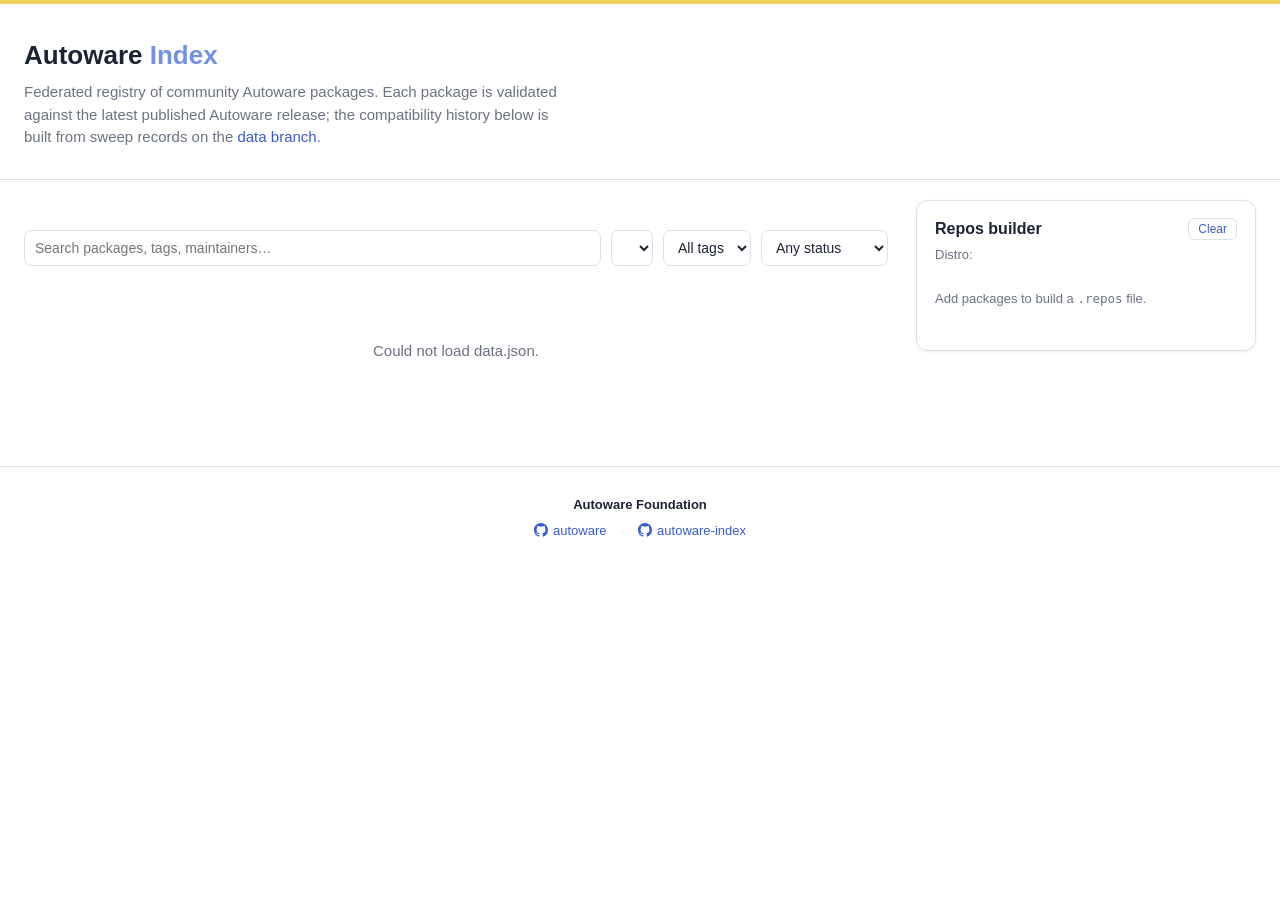
==== site/index.html @ ebabf373 "feat(site): link the "aw-index-cli" heading to the install docs The "Or run aw-index-cli" sidebar he" ====
<!DOCTYPE html>
<html lang="en">
<head>
<meta charset="utf-8">
<meta name="viewport" content="width=device-width, initial-scale=1">
<title>Autoware Index</title>
<link rel="stylesheet" href="styles.css">
</head>
<body>
<header class="site">
  <div class="container">
    <h1>Autoware <span>Index</span></h1>
    <p>Federated registry of community Autoware packages. Each package is validated against the
       latest published Autoware release; the compatibility history below is built from sweep records
       on the <a href="https://github.com/autowarefoundation/autoware-index/tree/data">data branch</a>.</p>
    <div class="stats" id="stats"></div>
  </div>
</header>
<div class="wrap">
  <main class="browse">
    <div class="controls">
      <input type="search" id="q" placeholder="Search packages, tags, maintainers…" autocomplete="off">
      <select id="distro" aria-label="ROS distro" title="ROS distro"></select>
      <select id="tag"><option value="">All tags</option></select>
      <select id="status">
        <option value="">Any status</option>
        <option value="pass">Passing</option>
        <option value="fail">Failing</option>
        <option value="unknown">Not yet swept</option>
      </select>
    </div>
    <div id="cards"></div>
    <div id="empty" class="empty" hidden>No packages match your filters.</div>
  </main>
  <aside id="cart" aria-label="Repos builder">
    <div class="cart-head">
      <h2>Repos builder</h2>
      <button id="cart-clear" type="button">Clear</button>
    </div>
    <p class="cart-scope">Distro: <span id="cart-distro"></span></p>
    <p id="cart-empty" class="cart-empty">Add packages to build a <code>.repos</code> file.</p>
    <div id="cart-items"></div>
    <div id="export" class="export" hidden>
      <div class="export-block">
        <div class="export-head">
          <h3>.repos file</h3>
          <span class="export-actions">
            <button type="button" data-copy="repos">Copy</button>
            <button type="button" id="download-repos">Download</button>
          </span>
        </div>
        <pre class="export-out" id="repos-out"><code></code></pre>
      </div>
      <div class="export-block">
        <div class="export-head">
          <h3>Or run <a href="https://github.com/autowarefoundation/aw-index-cli#install" target="_blank" rel="noopener noreferrer">aw-index-cli</a></h3>
          <span class="export-actions">
            <button type="button" data-copy="cmd">Copy</button>
          </span>
        </div>
        <pre class="export-out" id="cmd-out"><code></code></pre>
      </div>
      <p class="copy-status" id="copy-status" aria-live="polite"></p>
    </div>
  </aside>
</div>
<footer>
  <div class="foundation"><a href="https://autoware.org">Autoware Foundation</a></div>
  <div class="links">
    <a href="https://github.com/autowarefoundation/autoware">
      <svg viewBox="0 0 16 16" width="14" height="14" aria-hidden="true"><path d="M8 0C3.58 0 0 3.58 0 8c0 3.54 2.29 6.53 5.47 7.59.4.07.55-.17.55-.38 0-.19-.01-.82-.01-1.49-2.01.37-2.53-.49-2.69-.94-.09-.23-.48-.94-.82-1.13-.28-.15-.68-.52-.01-.53.63-.01 1.08.58 1.23.82.72 1.21 1.87.87 2.33.66.07-.52.28-.87.51-1.07-1.78-.2-3.64-.89-3.64-3.95 0-.87.31-1.59.82-2.15-.08-.2-.36-1.02.08-2.12 0 0 .67-.21 2.2.82.64-.18 1.32-.27 2-.27.68 0 1.36.09 2 .27 1.53-1.04 2.2-.82 2.2-.82.44 1.1.16 1.92.08 2.12.51.56.82 1.27.82 2.15 0 3.07-1.87 3.75-3.65 3.95.29.25.54.73.54 1.48 0 1.07-.01 1.93-.01 2.2 0 .21.15.46.55.38A8.013 8.013 0 0016 8c0-4.42-3.58-8-8-8z"/></svg>
      autoware</a>
    <span class="sep">·</span>
    <a href="https://github.com/autowarefoundation/autoware-index">
      <svg viewBox="0 0 16 16" width="14" height="14" aria-hidden="true"><path d="M8 0C3.58 0 0 3.58 0 8c0 3.54 2.29 6.53 5.47 7.59.4.07.55-.17.55-.38 0-.19-.01-.82-.01-1.49-2.01.37-2.53-.49-2.69-.94-.09-.23-.48-.94-.82-1.13-.28-.15-.68-.52-.01-.53.63-.01 1.08.58 1.23.82.72 1.21 1.87.87 2.33.66.07-.52.28-.87.51-1.07-1.78-.2-3.64-.89-3.64-3.95 0-.87.31-1.59.82-2.15-.08-.2-.36-1.02.08-2.12 0 0 .67-.21 2.2.82.64-.18 1.32-.27 2-.27.68 0 1.36.09 2 .27 1.53-1.04 2.2-.82 2.2-.82.44 1.1.16 1.92.08 2.12.51.56.82 1.27.82 2.15 0 3.07-1.87 3.75-3.65 3.95.29.25.54.73.54 1.48 0 1.07-.01 1.93-.01 2.2 0 .21.15.46.55.38A8.013 8.013 0 0016 8c0-4.42-3.58-8-8-8z"/></svg>
      autoware-index</a>
  </div>
</footer>
<noscript>
  <div class="wrap"><p class="empty">This browse view renders the registry client-side and needs JavaScript enabled.
  The raw data lives in <code>data.json</code>, the registrations in
  <a href="https://github.com/autowarefoundation/autoware-index/tree/main/distributions">distributions/</a>,
  and the validation history on the <a href="https://github.com/autowarefoundation/autoware-index/tree/data">data branch</a>.</p></div>
</noscript>
<script type="module" src="app.js"></script>
</body>
</html>
---- site/styles.css ----
:root { --bg:#ffffff; --panel:#ffffff; --border:#dbe0ea; --fg:#1c2333; --muted:#6b7280;
        --primary:#7290E5; --link:#3a5bd0; --secondary:#EED45B; --secondary-soft:#fbf4d4; --secondary-ink:#7a6713;
        --pass:#2ea043; --fail:#d1242f; --unknown:#9aa1ab; }
* { box-sizing:border-box; }
body { margin:0; background:var(--bg); color:var(--fg);
       border-top:4px solid var(--secondary);
       font:15px/1.5 -apple-system,BlinkMacSystemFont,"Segoe UI",Roboto,Helvetica,Arial,sans-serif; }
header.site { padding:32px 0 16px; border-bottom:1px solid var(--border); }
header.site h1 { margin:0; font-size:26px; }
header.site h1 span { color:var(--primary); }
header.site p { margin:6px 0 0; color:var(--muted); max-width:64ch; }
header.site a { color:var(--link); text-decoration:none; }
.stats { display:flex; gap:24px; margin-top:14px; color:var(--muted); font-size:13px; }
.stats b { color:var(--fg); border-bottom:2px solid var(--secondary); }
/* Match .wrap's max-width + padding so the header left edge aligns with the
   packages column below it. */
.container { max-width:1320px; margin:0 auto; padding:0 24px; }
.wrap { max-width:1320px; margin:0 auto; padding:20px 24px 64px;
        display:grid; grid-template-columns:minmax(0,1fr) 340px; gap:28px; align-items:start; }
.browse { min-width:0; }
.controls { display:flex; flex-wrap:wrap; gap:10px; margin:18px 0 22px; position:sticky; top:0;
            background:var(--bg); padding:12px 0; z-index:5; }
.controls input, .controls select { background:#fff; color:var(--fg);
            border:1px solid var(--border); border-radius:7px; padding:8px 10px; font-size:14px; }
.controls input:focus, .controls select:focus { outline:2px solid var(--primary); outline-offset:0; border-color:var(--primary); }
.controls input[type=search] { flex:1; min-width:200px; }
.card { background:var(--panel); border:1px solid var(--border); border-radius:12px;
        padding:18px 20px; margin-bottom:14px; box-shadow:0 1px 3px rgba(27,35,51,.08);
        transition:border-color .15s ease, box-shadow .15s ease; }
/* Golden glow on hover, and kept persistently while the package is selected
   (its toggle is pressed) so chosen items stand out. */
.card:hover,
.card:has(.cart-toggle[aria-pressed="true"]) { border-color:var(--secondary); box-shadow:0 2px 10px rgba(238,212,91,.35); }
.card header { display:flex; justify-content:space-between; align-items:flex-start; gap:12px; flex-wrap:wrap; }
.card h2 { margin:0; font-size:18px; font-family:ui-monospace,SFMono-Regular,Menlo,monospace; }
.badges { display:flex; align-items:center; gap:8px; flex-wrap:wrap; }
.badge { font-size:12px; padding:2px 8px; border-radius:20px; border:1px solid var(--border); color:var(--muted); background:#fff; }
.badge-distro { border-color:var(--secondary); background:var(--secondary); color:#3a3208; }
.pill { font-size:12px; font-weight:600; padding:2px 9px; border-radius:20px; color:#fff; }
.pill-pass { background:var(--pass); }
.pill-fail { background:var(--fail); }
.pill-unknown { background:var(--unknown); }
.description { margin:10px 0 0; color:var(--fg); font-size:14px; max-width:78ch; }
.tags { margin:10px 0 6px; display:flex; gap:6px; flex-wrap:wrap; }
.tag { font-size:12px; background:var(--secondary-soft); border:1px solid var(--secondary); border-radius:6px; padding:1px 8px; color:var(--secondary-ink); }
.meta { font-size:13px; }
.repo { color:var(--link); text-decoration:none; word-break:break-all; }
.maintainers { font-size:13px; color:var(--muted); margin-top:6px; }
.maintainers a, .versions a { color:var(--link); text-decoration:none; }
.muted { color:var(--muted); }
code { font-family:ui-monospace,SFMono-Regular,Menlo,monospace; font-size:12.5px; }
details { margin-top:12px; }
summary { cursor:pointer; color:var(--link); font-size:13px; }
table.versions { width:100%; border-collapse:collapse; margin-top:10px; font-size:13px; }
table.versions th, table.versions td { text-align:left; padding:6px 8px; border-bottom:1px solid var(--border); }
table.versions th { color:var(--muted); font-weight:500; }
.empty { color:var(--muted); padding:40px 0; text-align:center; }
footer { color:var(--muted); font-size:13px; text-align:center; padding:28px 24px; border-top:1px solid var(--border); }
footer .foundation { font-weight:600; margin-bottom:6px; }
footer .foundation a { color:var(--fg); }
footer .links { display:flex; flex-wrap:wrap; justify-content:center; align-items:center; gap:6px 14px; }
footer a { color:var(--link); text-decoration:none; display:inline-flex; align-items:center; gap:5px; }
footer a:hover { text-decoration:underline; }
footer svg { fill:currentColor; }
footer .sep { color:var(--border); }

/* Repos builder (cart sidebar) */
.card header { gap:12px; }
.card-head-actions { display:flex; align-items:center; gap:8px; flex-wrap:wrap; justify-content:flex-end; }
/* Fixed-size circular icon button (no size change on hover). Inactive = very
   light gold fill with a normal-gold edge and a blue plus; active (in cart) =
   gold fill with a black check. Words live in the title tooltip + aria-label so
   nothing reflows. margin-left separates it from the static badges. */
.cart-toggle { display:inline-flex; align-items:center; justify-content:center; flex:0 0 auto;
        width:30px; height:30px; padding:0; margin-left:10px; border-radius:50%; cursor:pointer;
        border:1px solid var(--secondary); background:var(--secondary-soft); color:var(--fg);
        box-shadow:0 1px 2px rgba(27,35,51,.15);
        transition:background .15s ease, border-color .15s ease, color .15s ease, box-shadow .15s ease; }
.cart-toggle svg { display:block; }
.cart-toggle:hover { box-shadow:0 2px 9px rgba(238,212,91,.6); }
.cart-toggle:focus-visible { outline:2px solid var(--primary); outline-offset:2px; }
.cart-toggle[aria-pressed="true"] { background:var(--secondary); border-color:var(--secondary); }
.cart-toggle[aria-pressed="true"]:hover { box-shadow:0 2px 9px rgba(238,212,91,.6); }

#cart { position:sticky; top:20px; align-self:start; background:var(--panel);
        border:1px solid var(--border); border-radius:12px; padding:16px 18px;
        box-shadow:0 1px 3px rgba(27,35,51,.08); }
.cart-head { display:flex; justify-content:space-between; align-items:center; gap:10px; }
.cart-head h2 { margin:0; font-size:16px; }
#cart-clear { font-size:12px; color:var(--link); background:none; border:1px solid var(--border);
        border-radius:6px; padding:3px 9px; cursor:pointer; }
#cart-clear:hover { border-color:var(--primary); }
.cart-scope { margin:4px 0 12px; font-size:13px; color:var(--muted); }
.cart-scope span { color:var(--fg); font-weight:600; }
.cart-empty { color:var(--muted); font-size:13px; padding:12px 0; }

.cart-repo { border:1px solid var(--border); border-radius:9px; padding:10px 12px; margin-bottom:10px; }
.cart-repo-head { display:flex; justify-content:space-between; align-items:baseline; gap:8px; margin-bottom:4px; }
.cart-repo-name { font-size:13px; color:var(--fg); }
.cart-repo-ref { font-size:12px; }
.cart-pkg { display:flex; justify-content:space-between; align-items:center; gap:8px; font-size:13px; padding:2px 0; }
.cart-remove { font-size:11px; color:var(--fail); background:none; border:none; cursor:pointer; padding:2px 4px; }
.cart-remove:hover { text-decoration:underline; }
.cart-note { margin:6px 0 0; font-size:12px; background:var(--secondary-soft); color:var(--secondary-ink);
        border:1px solid var(--secondary); border-radius:6px; padding:5px 8px; }

/* Export panel */
.export { margin-top:14px; border-top:1px solid var(--border); padding-top:12px; }
.export-block { margin-bottom:12px; }
.export-head { display:flex; justify-content:space-between; align-items:center; gap:8px; margin-bottom:6px; }
.export-head h3 { margin:0; font-size:13px; }
.export-head h3 a { color:var(--link); text-decoration:none; }
.export-head h3 a:hover { text-decoration:underline; }
.export-actions { display:flex; gap:6px; }
.export-actions button { font-size:12px; color:var(--link); background:#fff; border:1px solid var(--border);
        border-radius:6px; padding:3px 10px; cursor:pointer; }
.export-actions button:hover { border-color:var(--primary); }
.export-out { margin:0; background:#f6f8fa; border:1px solid var(--border); border-radius:8px;
        padding:10px; overflow:auto; max-height:280px; font-size:12px; }
.export-out code { font-family:ui-monospace,SFMono-Regular,Menlo,monospace; white-space:pre; color:var(--fg); }
.copy-status { min-height:16px; margin:2px 0 0; font-size:12px; color:var(--muted); }

@media (max-width:920px) {
  .wrap { grid-template-columns:1fr; }
  #cart { position:static; }
}
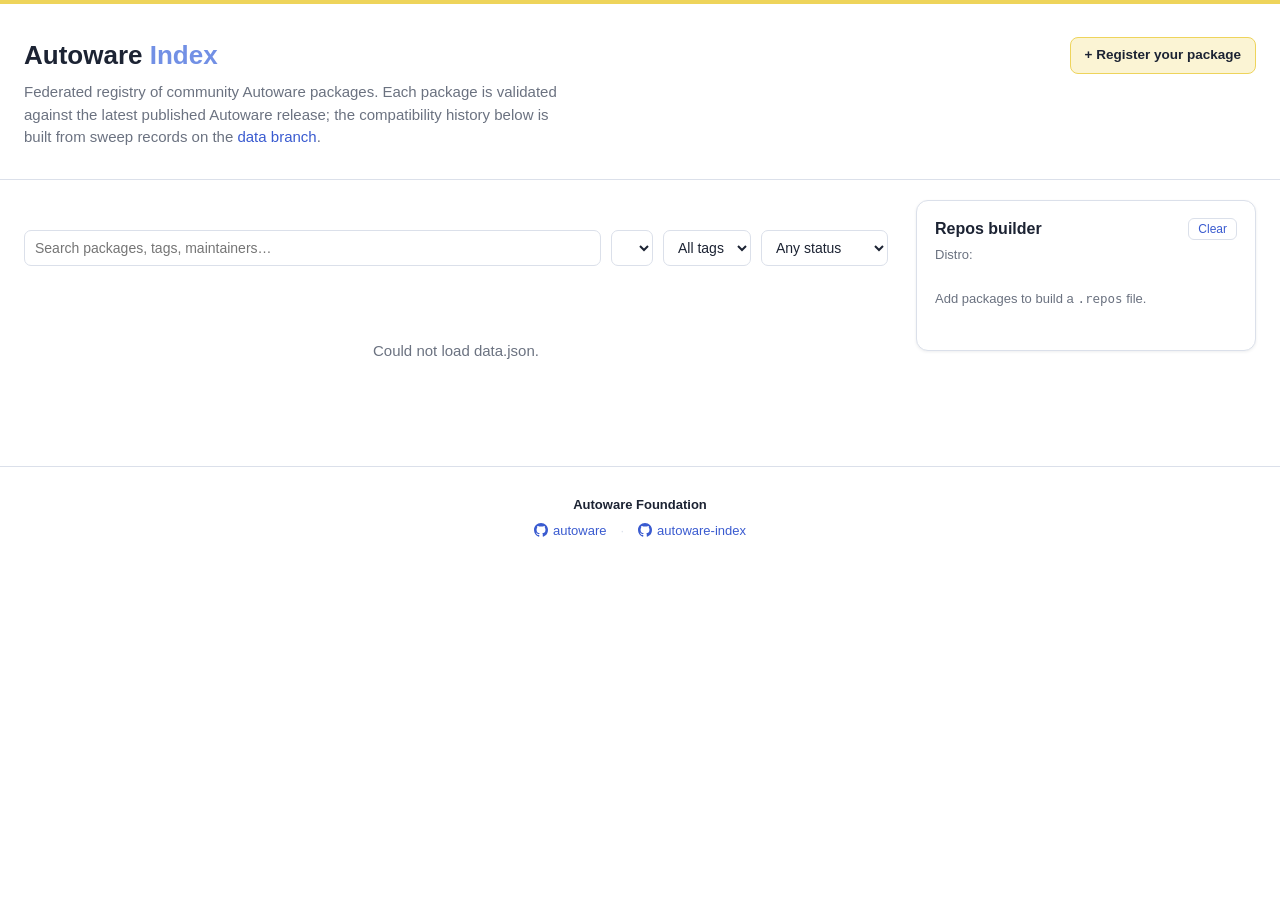
==== commit c32617a7: "feat(site): add guided package registration page register.html/css/js: a four-station wizard (reposi" ====
--- a/site/index.html
+++ b/site/index.html
@@ -1,87 +1,124 @@
-<!DOCTYPE html>
+<!doctype html>
 <html lang="en">
-<head>
-<meta charset="utf-8">
-<meta name="viewport" content="width=device-width, initial-scale=1">
-<title>Autoware Index</title>
-<link rel="stylesheet" href="styles.css">
-</head>
-<body>
-<header class="site">
-  <div class="container">
-    <h1>Autoware <span>Index</span></h1>
-    <p>Federated registry of community Autoware packages. Each package is validated against the
-       latest published Autoware release; the compatibility history below is built from sweep records
-       on the <a href="https://github.com/autowarefoundation/autoware-index/tree/data">data branch</a>.</p>
-    <div class="stats" id="stats"></div>
-  </div>
-</header>
-<div class="wrap">
-  <main class="browse">
-    <div class="controls">
-      <input type="search" id="q" placeholder="Search packages, tags, maintainers…" autocomplete="off">
-      <select id="distro" aria-label="ROS distro" title="ROS distro"></select>
-      <select id="tag"><option value="">All tags</option></select>
-      <select id="status">
-        <option value="">Any status</option>
-        <option value="pass">Passing</option>
-        <option value="fail">Failing</option>
-        <option value="unknown">Not yet swept</option>
-      </select>
+  <head>
+    <meta charset="utf-8" />
+    <meta name="viewport" content="width=device-width, initial-scale=1" />
+    <title>Autoware Index</title>
+    <link rel="stylesheet" href="styles.css" />
+  </head>
+  <body>
+    <header class="site">
+      <div class="container">
+        <div class="masthead">
+          <h1>Autoware <span>Index</span></h1>
+          <a class="register-cta" href="register.html">+ Register your package</a>
+        </div>
+        <p>
+          Federated registry of community Autoware packages. Each package is validated against the
+          latest published Autoware release; the compatibility history below is built from sweep
+          records on the
+          <a href="https://github.com/autowarefoundation/autoware-index/tree/data">data branch</a>.
+        </p>
+        <div class="stats" id="stats"></div>
+      </div>
+    </header>
+    <div class="wrap">
+      <main class="browse">
+        <div class="controls">
+          <input
+            type="search"
+            id="q"
+            placeholder="Search packages, tags, maintainers…"
+            autocomplete="off"
+          />
+          <select id="distro" aria-label="ROS distro" title="ROS distro"></select>
+          <select id="tag">
+            <option value="">All tags</option>
+          </select>
+          <select id="status">
+            <option value="">Any status</option>
+            <option value="pass">Passing</option>
+            <option value="fail">Failing</option>
+            <option value="unknown">Not yet swept</option>
+          </select>
+        </div>
+        <div id="cards"></div>
+        <div id="empty" class="empty" hidden>No packages match your filters.</div>
+      </main>
+      <aside id="cart" aria-label="Repos builder">
+        <div class="cart-head">
+          <h2>Repos builder</h2>
+          <button id="cart-clear" type="button">Clear</button>
+        </div>
+        <p class="cart-scope">Distro: <span id="cart-distro"></span></p>
+        <p id="cart-empty" class="cart-empty">Add packages to build a <code>.repos</code> file.</p>
+        <div id="cart-items"></div>
+        <div id="export" class="export" hidden>
+          <div class="export-block">
+            <div class="export-head">
+              <h3>autoware-index.repos file</h3>
+              <span class="export-actions">
+                <button type="button" data-copy="repos">Copy</button>
+                <button type="button" id="download-repos">Download</button>
+              </span>
+            </div>
+            <pre class="export-out" id="repos-out"><code></code></pre>
+          </div>
+          <div class="export-block">
+            <div class="export-head">
+              <h3>
+                Or run
+                <a
+                  href="https://github.com/autowarefoundation/aw-index-cli#install"
+                  target="_blank"
+                  rel="noopener noreferrer"
+                  >aw-index-cli</a
+                >
+              </h3>
+              <span class="export-actions">
+                <button type="button" data-copy="cmd">Copy</button>
+              </span>
+            </div>
+            <pre class="export-out" id="cmd-out"><code></code></pre>
+          </div>
+          <p class="copy-status" id="copy-status" aria-live="polite"></p>
+        </div>
+      </aside>
     </div>
-    <div id="cards"></div>
-    <div id="empty" class="empty" hidden>No packages match your filters.</div>
-  </main>
-  <aside id="cart" aria-label="Repos builder">
-    <div class="cart-head">
-      <h2>Repos builder</h2>
-      <button id="cart-clear" type="button">Clear</button>
-    </div>
-    <p class="cart-scope">Distro: <span id="cart-distro"></span></p>
-    <p id="cart-empty" class="cart-empty">Add packages to build a <code>.repos</code> file.</p>
-    <div id="cart-items"></div>
-    <div id="export" class="export" hidden>
-      <div class="export-block">
-        <div class="export-head">
-          <h3>.repos file</h3>
-          <span class="export-actions">
-            <button type="button" data-copy="repos">Copy</button>
-            <button type="button" id="download-repos">Download</button>
-          </span>
-        </div>
-        <pre class="export-out" id="repos-out"><code></code></pre>
+    <footer>
+      <div class="foundation"><a href="https://autoware.org">Autoware Foundation</a></div>
+      <div class="links">
+        <a href="https://github.com/autowarefoundation/autoware">
+          <svg viewBox="0 0 16 16" width="14" height="14" aria-hidden="true">
+            <path
+              d="M8 0C3.58 0 0 3.58 0 8c0 3.54 2.29 6.53 5.47 7.59.4.07.55-.17.55-.38 0-.19-.01-.82-.01-1.49-2.01.37-2.53-.49-2.69-.94-.09-.23-.48-.94-.82-1.13-.28-.15-.68-.52-.01-.53.63-.01 1.08.58 1.23.82.72 1.21 1.87.87 2.33.66.07-.52.28-.87.51-1.07-1.78-.2-3.64-.89-3.64-3.95 0-.87.31-1.59.82-2.15-.08-.2-.36-1.02.08-2.12 0 0 .67-.21 2.2.82.64-.18 1.32-.27 2-.27.68 0 1.36.09 2 .27 1.53-1.04 2.2-.82 2.2-.82.44 1.1.16 1.92.08 2.12.51.56.82 1.27.82 2.15 0 3.07-1.87 3.75-3.65 3.95.29.25.54.73.54 1.48 0 1.07-.01 1.93-.01 2.2 0 .21.15.46.55.38A8.013 8.013 0 0016 8c0-4.42-3.58-8-8-8z"
+            />
+          </svg>
+          autoware</a
+        >
+        <span class="sep">·</span>
+        <a href="https://github.com/autowarefoundation/autoware-index">
+          <svg viewBox="0 0 16 16" width="14" height="14" aria-hidden="true">
+            <path
+              d="M8 0C3.58 0 0 3.58 0 8c0 3.54 2.29 6.53 5.47 7.59.4.07.55-.17.55-.38 0-.19-.01-.82-.01-1.49-2.01.37-2.53-.49-2.69-.94-.09-.23-.48-.94-.82-1.13-.28-.15-.68-.52-.01-.53.63-.01 1.08.58 1.23.82.72 1.21 1.87.87 2.33.66.07-.52.28-.87.51-1.07-1.78-.2-3.64-.89-3.64-3.95 0-.87.31-1.59.82-2.15-.08-.2-.36-1.02.08-2.12 0 0 .67-.21 2.2.82.64-.18 1.32-.27 2-.27.68 0 1.36.09 2 .27 1.53-1.04 2.2-.82 2.2-.82.44 1.1.16 1.92.08 2.12.51.56.82 1.27.82 2.15 0 3.07-1.87 3.75-3.65 3.95.29.25.54.73.54 1.48 0 1.07-.01 1.93-.01 2.2 0 .21.15.46.55.38A8.013 8.013 0 0016 8c0-4.42-3.58-8-8-8z"
+            />
+          </svg>
+          autoware-index</a
+        >
       </div>
-      <div class="export-block">
-        <div class="export-head">
-          <h3>Or run <a href="https://github.com/autowarefoundation/aw-index-cli#install" target="_blank" rel="noopener noreferrer">aw-index-cli</a></h3>
-          <span class="export-actions">
-            <button type="button" data-copy="cmd">Copy</button>
-          </span>
-        </div>
-        <pre class="export-out" id="cmd-out"><code></code></pre>
+    </footer>
+    <noscript>
+      <div class="wrap">
+        <p class="empty">
+          This browse view renders the registry client-side and needs JavaScript enabled. The raw
+          data lives in <code>data.json</code>, the registrations in
+          <a href="https://github.com/autowarefoundation/autoware-index/tree/main/distributions"
+            >distributions/</a
+          >, and the validation history on the
+          <a href="https://github.com/autowarefoundation/autoware-index/tree/data">data branch</a>.
+        </p>
       </div>
-      <p class="copy-status" id="copy-status" aria-live="polite"></p>
-    </div>
-  </aside>
-</div>
-<footer>
-  <div class="foundation"><a href="https://autoware.org">Autoware Foundation</a></div>
-  <div class="links">
-    <a href="https://github.com/autowarefoundation/autoware">
-      <svg viewBox="0 0 16 16" width="14" height="14" aria-hidden="true"><path d="M8 0C3.58 0 0 3.58 0 8c0 3.54 2.29 6.53 5.47 7.59.4.07.55-.17.55-.38 0-.19-.01-.82-.01-1.49-2.01.37-2.53-.49-2.69-.94-.09-.23-.48-.94-.82-1.13-.28-.15-.68-.52-.01-.53.63-.01 1.08.58 1.23.82.72 1.21 1.87.87 2.33.66.07-.52.28-.87.51-1.07-1.78-.2-3.64-.89-3.64-3.95 0-.87.31-1.59.82-2.15-.08-.2-.36-1.02.08-2.12 0 0 .67-.21 2.2.82.64-.18 1.32-.27 2-.27.68 0 1.36.09 2 .27 1.53-1.04 2.2-.82 2.2-.82.44 1.1.16 1.92.08 2.12.51.56.82 1.27.82 2.15 0 3.07-1.87 3.75-3.65 3.95.29.25.54.73.54 1.48 0 1.07-.01 1.93-.01 2.2 0 .21.15.46.55.38A8.013 8.013 0 0016 8c0-4.42-3.58-8-8-8z"/></svg>
-      autoware</a>
-    <span class="sep">·</span>
-    <a href="https://github.com/autowarefoundation/autoware-index">
-      <svg viewBox="0 0 16 16" width="14" height="14" aria-hidden="true"><path d="M8 0C3.58 0 0 3.58 0 8c0 3.54 2.29 6.53 5.47 7.59.4.07.55-.17.55-.38 0-.19-.01-.82-.01-1.49-2.01.37-2.53-.49-2.69-.94-.09-.23-.48-.94-.82-1.13-.28-.15-.68-.52-.01-.53.63-.01 1.08.58 1.23.82.72 1.21 1.87.87 2.33.66.07-.52.28-.87.51-1.07-1.78-.2-3.64-.89-3.64-3.95 0-.87.31-1.59.82-2.15-.08-.2-.36-1.02.08-2.12 0 0 .67-.21 2.2.82.64-.18 1.32-.27 2-.27.68 0 1.36.09 2 .27 1.53-1.04 2.2-.82 2.2-.82.44 1.1.16 1.92.08 2.12.51.56.82 1.27.82 2.15 0 3.07-1.87 3.75-3.65 3.95.29.25.54.73.54 1.48 0 1.07-.01 1.93-.01 2.2 0 .21.15.46.55.38A8.013 8.013 0 0016 8c0-4.42-3.58-8-8-8z"/></svg>
-      autoware-index</a>
-  </div>
-</footer>
-<noscript>
-  <div class="wrap"><p class="empty">This browse view renders the registry client-side and needs JavaScript enabled.
-  The raw data lives in <code>data.json</code>, the registrations in
-  <a href="https://github.com/autowarefoundation/autoware-index/tree/main/distributions">distributions/</a>,
-  and the validation history on the <a href="https://github.com/autowarefoundation/autoware-index/tree/data">data branch</a>.</p></div>
-</noscript>
-<script type="module" src="app.js"></script>
-</body>
+    </noscript>
+    <script type="module" src="app.js"></script>
+  </body>
 </html>
--- a/site/styles.css
+++ b/site/styles.css
@@ -1,126 +1,532 @@
-:root { --bg:#ffffff; --panel:#ffffff; --border:#dbe0ea; --fg:#1c2333; --muted:#6b7280;
-        --primary:#7290E5; --link:#3a5bd0; --secondary:#EED45B; --secondary-soft:#fbf4d4; --secondary-ink:#7a6713;
-        --pass:#2ea043; --fail:#d1242f; --unknown:#9aa1ab; }
-* { box-sizing:border-box; }
-body { margin:0; background:var(--bg); color:var(--fg);
-       border-top:4px solid var(--secondary);
-       font:15px/1.5 -apple-system,BlinkMacSystemFont,"Segoe UI",Roboto,Helvetica,Arial,sans-serif; }
-header.site { padding:32px 0 16px; border-bottom:1px solid var(--border); }
-header.site h1 { margin:0; font-size:26px; }
-header.site h1 span { color:var(--primary); }
-header.site p { margin:6px 0 0; color:var(--muted); max-width:64ch; }
-header.site a { color:var(--link); text-decoration:none; }
-.stats { display:flex; gap:24px; margin-top:14px; color:var(--muted); font-size:13px; }
-.stats b { color:var(--fg); border-bottom:2px solid var(--secondary); }
+:root {
+  --bg: #ffffff;
+  --panel: #ffffff;
+  --border: #dbe0ea;
+  --fg: #1c2333;
+  --muted: #6b7280;
+  --primary: #7290e5;
+  --link: #3a5bd0;
+  --secondary: #eed45b;
+  --secondary-soft: #fbf4d4;
+  --secondary-ink: #7a6713;
+  --pass: #2ea043;
+  --fail: #d1242f;
+  --unknown: #9aa1ab;
+}
+* {
+  box-sizing: border-box;
+}
+body {
+  margin: 0;
+  background: var(--bg);
+  color: var(--fg);
+  border-top: 4px solid var(--secondary);
+  font:
+    15px/1.5 -apple-system,
+    BlinkMacSystemFont,
+    "Segoe UI",
+    Roboto,
+    Helvetica,
+    Arial,
+    sans-serif;
+}
+header.site {
+  padding: 32px 0 16px;
+  border-bottom: 1px solid var(--border);
+}
+header.site h1 {
+  margin: 0;
+  font-size: 26px;
+}
+header.site h1 span {
+  color: var(--primary);
+}
+header.site p {
+  margin: 6px 0 0;
+  color: var(--muted);
+  max-width: 64ch;
+}
+header.site a {
+  color: var(--link);
+  text-decoration: none;
+}
+.masthead {
+  display: flex;
+  align-items: center;
+  justify-content: space-between;
+  gap: 16px;
+  flex-wrap: wrap;
+}
+header.site a.register-cta {
+  color: var(--fg);
+  background: var(--secondary-soft);
+  border: 1px solid var(--secondary);
+  border-radius: 8px;
+  padding: 7px 14px;
+  font-size: 13.5px;
+  font-weight: 600;
+  transition: box-shadow 0.15s ease;
+}
+header.site a.register-cta:hover {
+  box-shadow: 0 2px 9px rgba(238, 212, 91, 0.6);
+}
+.stats {
+  display: flex;
+  gap: 24px;
+  margin-top: 14px;
+  color: var(--muted);
+  font-size: 13px;
+}
+.stats b {
+  color: var(--fg);
+  border-bottom: 2px solid var(--secondary);
+}
 /* Match .wrap's max-width + padding so the header left edge aligns with the
    packages column below it. */
-.container { max-width:1320px; margin:0 auto; padding:0 24px; }
-.wrap { max-width:1320px; margin:0 auto; padding:20px 24px 64px;
-        display:grid; grid-template-columns:minmax(0,1fr) 340px; gap:28px; align-items:start; }
-.browse { min-width:0; }
-.controls { display:flex; flex-wrap:wrap; gap:10px; margin:18px 0 22px; position:sticky; top:0;
-            background:var(--bg); padding:12px 0; z-index:5; }
-.controls input, .controls select { background:#fff; color:var(--fg);
-            border:1px solid var(--border); border-radius:7px; padding:8px 10px; font-size:14px; }
-.controls input:focus, .controls select:focus { outline:2px solid var(--primary); outline-offset:0; border-color:var(--primary); }
-.controls input[type=search] { flex:1; min-width:200px; }
-.card { background:var(--panel); border:1px solid var(--border); border-radius:12px;
-        padding:18px 20px; margin-bottom:14px; box-shadow:0 1px 3px rgba(27,35,51,.08);
-        transition:border-color .15s ease, box-shadow .15s ease; }
+.container {
+  max-width: 1320px;
+  margin: 0 auto;
+  padding: 0 24px;
+}
+.wrap {
+  max-width: 1320px;
+  margin: 0 auto;
+  padding: 20px 24px 64px;
+  display: grid;
+  grid-template-columns: minmax(0, 1fr) 340px;
+  gap: 28px;
+  align-items: start;
+}
+.browse {
+  min-width: 0;
+}
+.controls {
+  display: flex;
+  flex-wrap: wrap;
+  gap: 10px;
+  margin: 18px 0 22px;
+  position: sticky;
+  top: 0;
+  background: var(--bg);
+  padding: 12px 0;
+  z-index: 5;
+}
+.controls input,
+.controls select {
+  background: #fff;
+  color: var(--fg);
+  border: 1px solid var(--border);
+  border-radius: 7px;
+  padding: 8px 10px;
+  font-size: 14px;
+}
+.controls input:focus,
+.controls select:focus {
+  outline: 2px solid var(--primary);
+  outline-offset: 0;
+  border-color: var(--primary);
+}
+.controls input[type="search"] {
+  flex: 1;
+  min-width: 200px;
+}
+.card {
+  background: var(--panel);
+  border: 1px solid var(--border);
+  border-radius: 12px;
+  padding: 18px 20px;
+  margin-bottom: 14px;
+  box-shadow: 0 1px 3px rgba(27, 35, 51, 0.08);
+  transition:
+    border-color 0.15s ease,
+    box-shadow 0.15s ease;
+}
 /* Golden glow on hover, and kept persistently while the package is selected
    (its toggle is pressed) so chosen items stand out. */
 .card:hover,
-.card:has(.cart-toggle[aria-pressed="true"]) { border-color:var(--secondary); box-shadow:0 2px 10px rgba(238,212,91,.35); }
-.card header { display:flex; justify-content:space-between; align-items:flex-start; gap:12px; flex-wrap:wrap; }
-.card h2 { margin:0; font-size:18px; font-family:ui-monospace,SFMono-Regular,Menlo,monospace; }
-.badges { display:flex; align-items:center; gap:8px; flex-wrap:wrap; }
-.badge { font-size:12px; padding:2px 8px; border-radius:20px; border:1px solid var(--border); color:var(--muted); background:#fff; }
-.badge-distro { border-color:var(--secondary); background:var(--secondary); color:#3a3208; }
-.pill { font-size:12px; font-weight:600; padding:2px 9px; border-radius:20px; color:#fff; }
-.pill-pass { background:var(--pass); }
-.pill-fail { background:var(--fail); }
-.pill-unknown { background:var(--unknown); }
-.description { margin:10px 0 0; color:var(--fg); font-size:14px; max-width:78ch; }
-.tags { margin:10px 0 6px; display:flex; gap:6px; flex-wrap:wrap; }
-.tag { font-size:12px; background:var(--secondary-soft); border:1px solid var(--secondary); border-radius:6px; padding:1px 8px; color:var(--secondary-ink); }
-.meta { font-size:13px; }
-.repo { color:var(--link); text-decoration:none; word-break:break-all; }
-.maintainers { font-size:13px; color:var(--muted); margin-top:6px; }
-.maintainers a, .versions a { color:var(--link); text-decoration:none; }
-.muted { color:var(--muted); }
-code { font-family:ui-monospace,SFMono-Regular,Menlo,monospace; font-size:12.5px; }
-details { margin-top:12px; }
-summary { cursor:pointer; color:var(--link); font-size:13px; }
-table.versions { width:100%; border-collapse:collapse; margin-top:10px; font-size:13px; }
-table.versions th, table.versions td { text-align:left; padding:6px 8px; border-bottom:1px solid var(--border); }
-table.versions th { color:var(--muted); font-weight:500; }
-.empty { color:var(--muted); padding:40px 0; text-align:center; }
-footer { color:var(--muted); font-size:13px; text-align:center; padding:28px 24px; border-top:1px solid var(--border); }
-footer .foundation { font-weight:600; margin-bottom:6px; }
-footer .foundation a { color:var(--fg); }
-footer .links { display:flex; flex-wrap:wrap; justify-content:center; align-items:center; gap:6px 14px; }
-footer a { color:var(--link); text-decoration:none; display:inline-flex; align-items:center; gap:5px; }
-footer a:hover { text-decoration:underline; }
-footer svg { fill:currentColor; }
-footer .sep { color:var(--border); }
+.card:has(.cart-toggle[aria-pressed="true"]) {
+  border-color: var(--secondary);
+  box-shadow: 0 2px 10px rgba(238, 212, 91, 0.35);
+}
+.card header {
+  display: flex;
+  justify-content: space-between;
+  align-items: flex-start;
+  gap: 12px;
+  flex-wrap: wrap;
+}
+.card h2 {
+  margin: 0;
+  font-size: 18px;
+  font-family: ui-monospace, SFMono-Regular, Menlo, monospace;
+}
+.badges {
+  display: flex;
+  align-items: center;
+  gap: 8px;
+  flex-wrap: wrap;
+}
+.badge {
+  font-size: 12px;
+  padding: 2px 8px;
+  border-radius: 20px;
+  border: 1px solid var(--border);
+  color: var(--muted);
+  background: #fff;
+}
+.badge-distro {
+  border-color: var(--secondary);
+  background: var(--secondary);
+  color: #3a3208;
+}
+.pill {
+  font-size: 12px;
+  font-weight: 600;
+  padding: 2px 9px;
+  border-radius: 20px;
+  color: #fff;
+}
+.pill-pass {
+  background: var(--pass);
+}
+.pill-fail {
+  background: var(--fail);
+}
+.pill-unknown {
+  background: var(--unknown);
+}
+.description {
+  margin: 10px 0 0;
+  color: var(--fg);
+  font-size: 14px;
+  max-width: 78ch;
+}
+.tags {
+  margin: 10px 0 6px;
+  display: flex;
+  gap: 6px;
+  flex-wrap: wrap;
+}
+.tag {
+  font-size: 12px;
+  background: var(--secondary-soft);
+  border: 1px solid var(--secondary);
+  border-radius: 6px;
+  padding: 1px 8px;
+  color: var(--secondary-ink);
+}
+.meta {
+  font-size: 13px;
+}
+.repo {
+  color: var(--link);
+  text-decoration: none;
+  word-break: break-all;
+}
+.maintainers {
+  font-size: 13px;
+  color: var(--muted);
+  margin-top: 6px;
+}
+.maintainers a,
+.versions a {
+  color: var(--link);
+  text-decoration: none;
+}
+.muted {
+  color: var(--muted);
+}
+code {
+  font-family: ui-monospace, SFMono-Regular, Menlo, monospace;
+  font-size: 12.5px;
+}
+details {
+  margin-top: 12px;
+}
+summary {
+  cursor: pointer;
+  color: var(--link);
+  font-size: 13px;
+}
+table.versions {
+  width: 100%;
+  border-collapse: collapse;
+  margin-top: 10px;
+  font-size: 13px;
+}
+table.versions th,
+table.versions td {
+  text-align: left;
+  padding: 6px 8px;
+  border-bottom: 1px solid var(--border);
+}
+table.versions th {
+  color: var(--muted);
+  font-weight: 500;
+}
+.empty {
+  color: var(--muted);
+  padding: 40px 0;
+  text-align: center;
+}
+footer {
+  color: var(--muted);
+  font-size: 13px;
+  text-align: center;
+  padding: 28px 24px;
+  border-top: 1px solid var(--border);
+}
+footer .foundation {
+  font-weight: 600;
+  margin-bottom: 6px;
+}
+footer .foundation a {
+  color: var(--fg);
+}
+footer .links {
+  display: flex;
+  flex-wrap: wrap;
+  justify-content: center;
+  align-items: center;
+  gap: 6px 14px;
+}
+footer a {
+  color: var(--link);
+  text-decoration: none;
+  display: inline-flex;
+  align-items: center;
+  gap: 5px;
+}
+footer a:hover {
+  text-decoration: underline;
+}
+footer svg {
+  fill: currentColor;
+}
+footer .sep {
+  color: var(--border);
+}
 
 /* Repos builder (cart sidebar) */
-.card header { gap:12px; }
-.card-head-actions { display:flex; align-items:center; gap:8px; flex-wrap:wrap; justify-content:flex-end; }
+.card header {
+  gap: 12px;
+}
+.card-head-actions {
+  display: flex;
+  align-items: center;
+  gap: 8px;
+  flex-wrap: wrap;
+  justify-content: flex-end;
+}
 /* Fixed-size circular icon button (no size change on hover). Inactive = very
    light gold fill with a normal-gold edge and a blue plus; active (in cart) =
    gold fill with a black check. Words live in the title tooltip + aria-label so
    nothing reflows. margin-left separates it from the static badges. */
-.cart-toggle { display:inline-flex; align-items:center; justify-content:center; flex:0 0 auto;
-        width:30px; height:30px; padding:0; margin-left:10px; border-radius:50%; cursor:pointer;
-        border:1px solid var(--secondary); background:var(--secondary-soft); color:var(--fg);
-        box-shadow:0 1px 2px rgba(27,35,51,.15);
-        transition:background .15s ease, border-color .15s ease, color .15s ease, box-shadow .15s ease; }
-.cart-toggle svg { display:block; }
-.cart-toggle:hover { box-shadow:0 2px 9px rgba(238,212,91,.6); }
-.cart-toggle:focus-visible { outline:2px solid var(--primary); outline-offset:2px; }
-.cart-toggle[aria-pressed="true"] { background:var(--secondary); border-color:var(--secondary); }
-.cart-toggle[aria-pressed="true"]:hover { box-shadow:0 2px 9px rgba(238,212,91,.6); }
+.cart-toggle {
+  display: inline-flex;
+  align-items: center;
+  justify-content: center;
+  flex: 0 0 auto;
+  width: 30px;
+  height: 30px;
+  padding: 0;
+  margin-left: 10px;
+  border-radius: 50%;
+  cursor: pointer;
+  border: 1px solid var(--secondary);
+  background: var(--secondary-soft);
+  color: var(--fg);
+  box-shadow: 0 1px 2px rgba(27, 35, 51, 0.15);
+  transition:
+    background 0.15s ease,
+    border-color 0.15s ease,
+    color 0.15s ease,
+    box-shadow 0.15s ease;
+}
+.cart-toggle svg {
+  display: block;
+}
+.cart-toggle:hover {
+  box-shadow: 0 2px 9px rgba(238, 212, 91, 0.6);
+}
+.cart-toggle:focus-visible {
+  outline: 2px solid var(--primary);
+  outline-offset: 2px;
+}
+.cart-toggle[aria-pressed="true"] {
+  background: var(--secondary);
+  border-color: var(--secondary);
+}
+.cart-toggle[aria-pressed="true"]:hover {
+  box-shadow: 0 2px 9px rgba(238, 212, 91, 0.6);
+}
 
-#cart { position:sticky; top:20px; align-self:start; background:var(--panel);
-        border:1px solid var(--border); border-radius:12px; padding:16px 18px;
-        box-shadow:0 1px 3px rgba(27,35,51,.08); }
-.cart-head { display:flex; justify-content:space-between; align-items:center; gap:10px; }
-.cart-head h2 { margin:0; font-size:16px; }
-#cart-clear { font-size:12px; color:var(--link); background:none; border:1px solid var(--border);
-        border-radius:6px; padding:3px 9px; cursor:pointer; }
-#cart-clear:hover { border-color:var(--primary); }
-.cart-scope { margin:4px 0 12px; font-size:13px; color:var(--muted); }
-.cart-scope span { color:var(--fg); font-weight:600; }
-.cart-empty { color:var(--muted); font-size:13px; padding:12px 0; }
+#cart {
+  position: sticky;
+  top: 20px;
+  align-self: start;
+  background: var(--panel);
+  border: 1px solid var(--border);
+  border-radius: 12px;
+  padding: 16px 18px;
+  box-shadow: 0 1px 3px rgba(27, 35, 51, 0.08);
+}
+.cart-head {
+  display: flex;
+  justify-content: space-between;
+  align-items: center;
+  gap: 10px;
+}
+.cart-head h2 {
+  margin: 0;
+  font-size: 16px;
+}
+#cart-clear {
+  font-size: 12px;
+  color: var(--link);
+  background: none;
+  border: 1px solid var(--border);
+  border-radius: 6px;
+  padding: 3px 9px;
+  cursor: pointer;
+}
+#cart-clear:hover {
+  border-color: var(--primary);
+}
+.cart-scope {
+  margin: 4px 0 12px;
+  font-size: 13px;
+  color: var(--muted);
+}
+.cart-scope span {
+  color: var(--fg);
+  font-weight: 600;
+}
+.cart-empty {
+  color: var(--muted);
+  font-size: 13px;
+  padding: 12px 0;
+}
 
-.cart-repo { border:1px solid var(--border); border-radius:9px; padding:10px 12px; margin-bottom:10px; }
-.cart-repo-head { display:flex; justify-content:space-between; align-items:baseline; gap:8px; margin-bottom:4px; }
-.cart-repo-name { font-size:13px; color:var(--fg); }
-.cart-repo-ref { font-size:12px; }
-.cart-pkg { display:flex; justify-content:space-between; align-items:center; gap:8px; font-size:13px; padding:2px 0; }
-.cart-remove { font-size:11px; color:var(--fail); background:none; border:none; cursor:pointer; padding:2px 4px; }
-.cart-remove:hover { text-decoration:underline; }
-.cart-note { margin:6px 0 0; font-size:12px; background:var(--secondary-soft); color:var(--secondary-ink);
-        border:1px solid var(--secondary); border-radius:6px; padding:5px 8px; }
+.cart-repo {
+  border: 1px solid var(--border);
+  border-radius: 9px;
+  padding: 10px 12px;
+  margin-bottom: 10px;
+}
+.cart-repo-head {
+  display: flex;
+  justify-content: space-between;
+  align-items: baseline;
+  gap: 8px;
+  margin-bottom: 4px;
+}
+.cart-repo-name {
+  font-size: 13px;
+  color: var(--fg);
+}
+.cart-repo-ref {
+  font-size: 12px;
+}
+.cart-pkg {
+  display: flex;
+  justify-content: space-between;
+  align-items: center;
+  gap: 8px;
+  font-size: 13px;
+  padding: 2px 0;
+}
+.cart-remove {
+  font-size: 11px;
+  color: var(--fail);
+  background: none;
+  border: none;
+  cursor: pointer;
+  padding: 2px 4px;
+}
+.cart-remove:hover {
+  text-decoration: underline;
+}
+.cart-note {
+  margin: 6px 0 0;
+  font-size: 12px;
+  background: var(--secondary-soft);
+  color: var(--secondary-ink);
+  border: 1px solid var(--secondary);
+  border-radius: 6px;
+  padding: 5px 8px;
+}
 
 /* Export panel */
-.export { margin-top:14px; border-top:1px solid var(--border); padding-top:12px; }
-.export-block { margin-bottom:12px; }
-.export-head { display:flex; justify-content:space-between; align-items:center; gap:8px; margin-bottom:6px; }
-.export-head h3 { margin:0; font-size:13px; }
-.export-head h3 a { color:var(--link); text-decoration:none; }
-.export-head h3 a:hover { text-decoration:underline; }
-.export-actions { display:flex; gap:6px; }
-.export-actions button { font-size:12px; color:var(--link); background:#fff; border:1px solid var(--border);
-        border-radius:6px; padding:3px 10px; cursor:pointer; }
-.export-actions button:hover { border-color:var(--primary); }
-.export-out { margin:0; background:#f6f8fa; border:1px solid var(--border); border-radius:8px;
-        padding:10px; overflow:auto; max-height:280px; font-size:12px; }
-.export-out code { font-family:ui-monospace,SFMono-Regular,Menlo,monospace; white-space:pre; color:var(--fg); }
-.copy-status { min-height:16px; margin:2px 0 0; font-size:12px; color:var(--muted); }
+.export {
+  margin-top: 14px;
+  border-top: 1px solid var(--border);
+  padding-top: 12px;
+}
+.export-block {
+  margin-bottom: 12px;
+}
+.export-head {
+  display: flex;
+  justify-content: space-between;
+  align-items: center;
+  gap: 8px;
+  margin-bottom: 6px;
+}
+.export-head h3 {
+  margin: 0;
+  font-size: 13px;
+}
+.export-head h3 a {
+  color: var(--link);
+  text-decoration: none;
+}
+.export-head h3 a:hover {
+  text-decoration: underline;
+}
+.export-actions {
+  display: flex;
+  gap: 6px;
+}
+.export-actions button {
+  font-size: 12px;
+  color: var(--link);
+  background: #fff;
+  border: 1px solid var(--border);
+  border-radius: 6px;
+  padding: 3px 10px;
+  cursor: pointer;
+}
+.export-actions button:hover {
+  border-color: var(--primary);
+}
+.export-out {
+  margin: 0;
+  background: #f6f8fa;
+  border: 1px solid var(--border);
+  border-radius: 8px;
+  padding: 10px;
+  overflow: auto;
+  max-height: 280px;
+  font-size: 12px;
+}
+.export-out code {
+  font-family: ui-monospace, SFMono-Regular, Menlo, monospace;
+  white-space: pre;
+  color: var(--fg);
+}
+.copy-status {
+  min-height: 16px;
+  margin: 2px 0 0;
+  font-size: 12px;
+  color: var(--muted);
+}
 
-@media (max-width:920px) {
-  .wrap { grid-template-columns:1fr; }
-  #cart { position:static; }
-}
+@media (max-width: 920px) {
+  .wrap {
+    grid-template-columns: 1fr;
+  }
+  #cart {
+    position: static;
+  }
+}
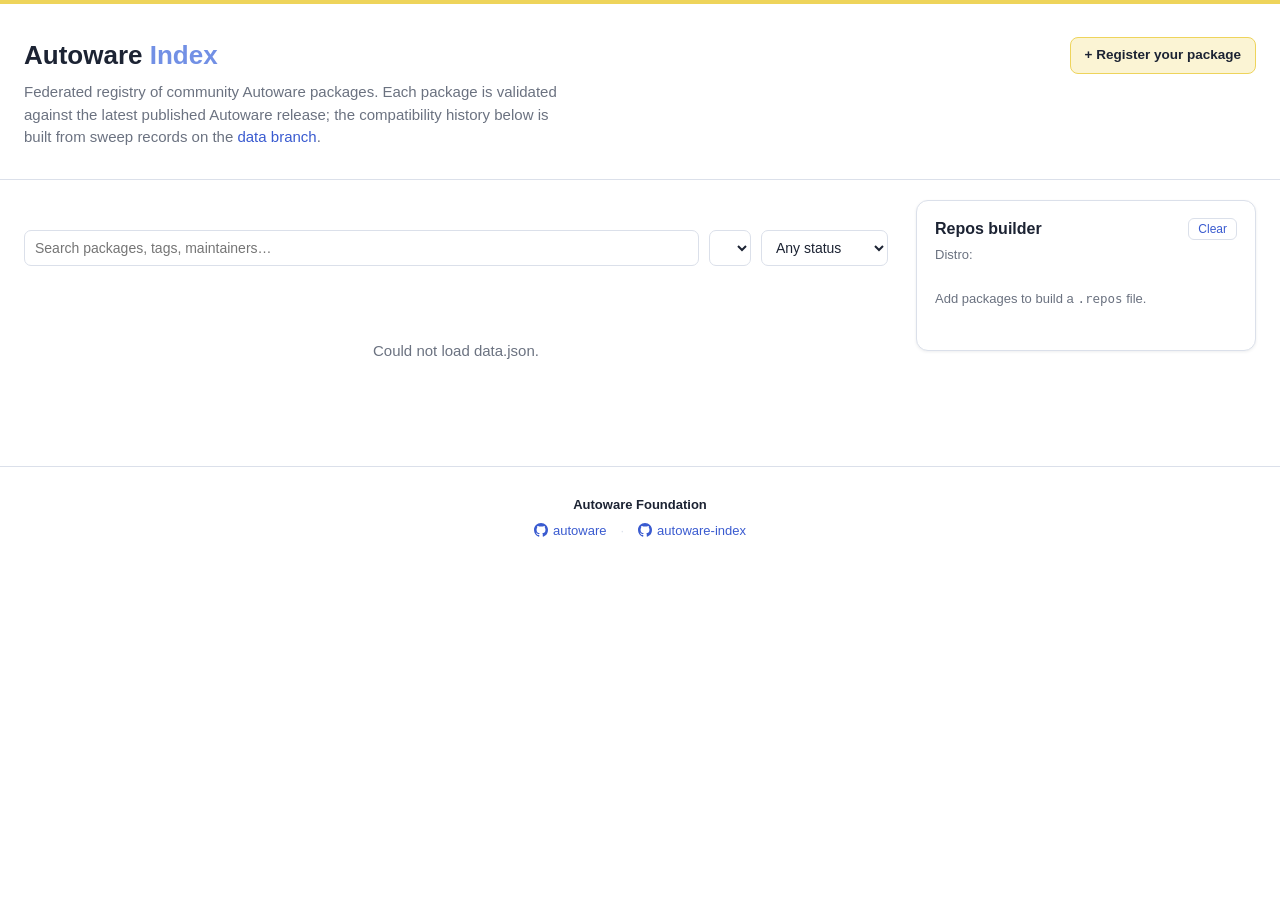
==== commit 429d0afc: "feat(site): add a tag rail with per-tag package counts to the browse view Chocolatey-style left face" ====
--- a/site/index.html
+++ b/site/index.html
@@ -23,6 +23,13 @@
       </div>
     </header>
     <div class="wrap">
+      <!-- Ships hidden: renderTagRail unhides it once there are tags to show,
+           so the no-JS view, a failed data.json fetch, and an empty registry
+           never present a dead empty panel. -->
+      <aside id="tagbar" aria-label="Filter packages by tag" hidden>
+        <h2>Package tags</h2>
+        <div id="tagbar-groups"></div>
+      </aside>
       <main class="browse">
         <div class="controls">
           <input
@@ -32,9 +39,6 @@
             autocomplete="off"
           />
           <select id="distro" aria-label="ROS distro" title="ROS distro"></select>
-          <select id="tag">
-            <option value="">All tags</option>
-          </select>
           <select id="status">
             <option value="">Any status</option>
             <option value="pass">Passing</option>
--- a/site/styles.css
+++ b/site/styles.css
@@ -93,12 +93,95 @@
   margin: 0 auto;
   padding: 20px 24px 64px;
   display: grid;
-  grid-template-columns: minmax(0, 1fr) 340px;
+  grid-template-columns: 210px minmax(0, 1fr) 340px;
   gap: 28px;
   align-items: start;
 }
+/* The tag rail ships hidden until app.js renders it (no-JS, failed fetch,
+   empty registry): without its column the cards must not fall into the
+   210px rail track. */
+.wrap:has(> #tagbar[hidden]) {
+  grid-template-columns: minmax(0, 1fr) 340px;
+}
+/* The noscript fallback reuses .wrap for width/padding only (both pages);
+   as a grid its lone paragraph would be crushed into the first track. */
+noscript .wrap {
+  display: block;
+}
 .browse {
   min-width: 0;
+}
+
+/* Tag rail (left facet panel; counts are per active distro) */
+#tagbar {
+  position: sticky;
+  top: 20px;
+  align-self: start;
+  max-height: calc(100vh - 40px);
+  overflow-y: auto;
+  background: var(--panel);
+  border: 1px solid var(--border);
+  border-radius: 12px;
+  padding: 14px 12px;
+  box-shadow: 0 1px 3px rgba(27, 35, 51, 0.08);
+}
+#tagbar h2 {
+  margin: 0 4px 8px;
+  font-size: 16px;
+}
+.tagbar-group {
+  margin: 12px 4px 3px;
+  font-size: 11px;
+  font-weight: 600;
+  letter-spacing: 0.06em;
+  text-transform: uppercase;
+  color: var(--muted);
+}
+.tagbar-tag {
+  display: flex;
+  width: 100%;
+  align-items: center;
+  justify-content: space-between;
+  gap: 8px;
+  background: none;
+  border: 1px solid transparent;
+  border-radius: 7px;
+  padding: 4px 8px;
+  font: inherit;
+  font-size: 13.5px;
+  color: var(--fg);
+  text-align: left;
+  cursor: pointer;
+  transition:
+    background 0.15s ease,
+    border-color 0.15s ease;
+}
+.tagbar-tag:hover {
+  background: var(--secondary-soft);
+  border-color: var(--secondary);
+}
+.tagbar-tag:focus-visible {
+  outline: 2px solid var(--primary);
+  outline-offset: 0;
+}
+.tagbar-tag[aria-pressed="true"] {
+  background: var(--secondary);
+  border-color: var(--secondary);
+  font-weight: 600;
+}
+.tagbar-name {
+  overflow-wrap: anywhere;
+}
+.tagbar-count {
+  flex: 0 0 auto;
+  font-size: 11.5px;
+  font-weight: 600;
+  background: var(--fg);
+  color: #fff;
+  border-radius: 20px;
+  padding: 1px 8px;
+  min-width: 26px;
+  text-align: center;
 }
 .controls {
   display: flex;
@@ -522,6 +605,33 @@
   color: var(--muted);
 }
 
+/* Mid width: fold the tag rail into a wrapped chip row spanning above the
+   cards; the group eyebrows would read oddly interleaved between chips, so
+   they hide and the chips speak for themselves. */
+@media (max-width: 1150px) {
+  .wrap {
+    grid-template-columns: minmax(0, 1fr) 340px;
+  }
+  #tagbar {
+    grid-column: 1 / -1;
+    position: static;
+    max-height: none;
+  }
+  #tagbar-groups {
+    display: flex;
+    flex-wrap: wrap;
+    gap: 6px;
+  }
+  .tagbar-group {
+    display: none;
+  }
+  .tagbar-tag {
+    width: auto;
+    gap: 6px;
+    padding: 3px 9px;
+    border-color: var(--border);
+  }
+}
 @media (max-width: 920px) {
   .wrap {
     grid-template-columns: 1fr;
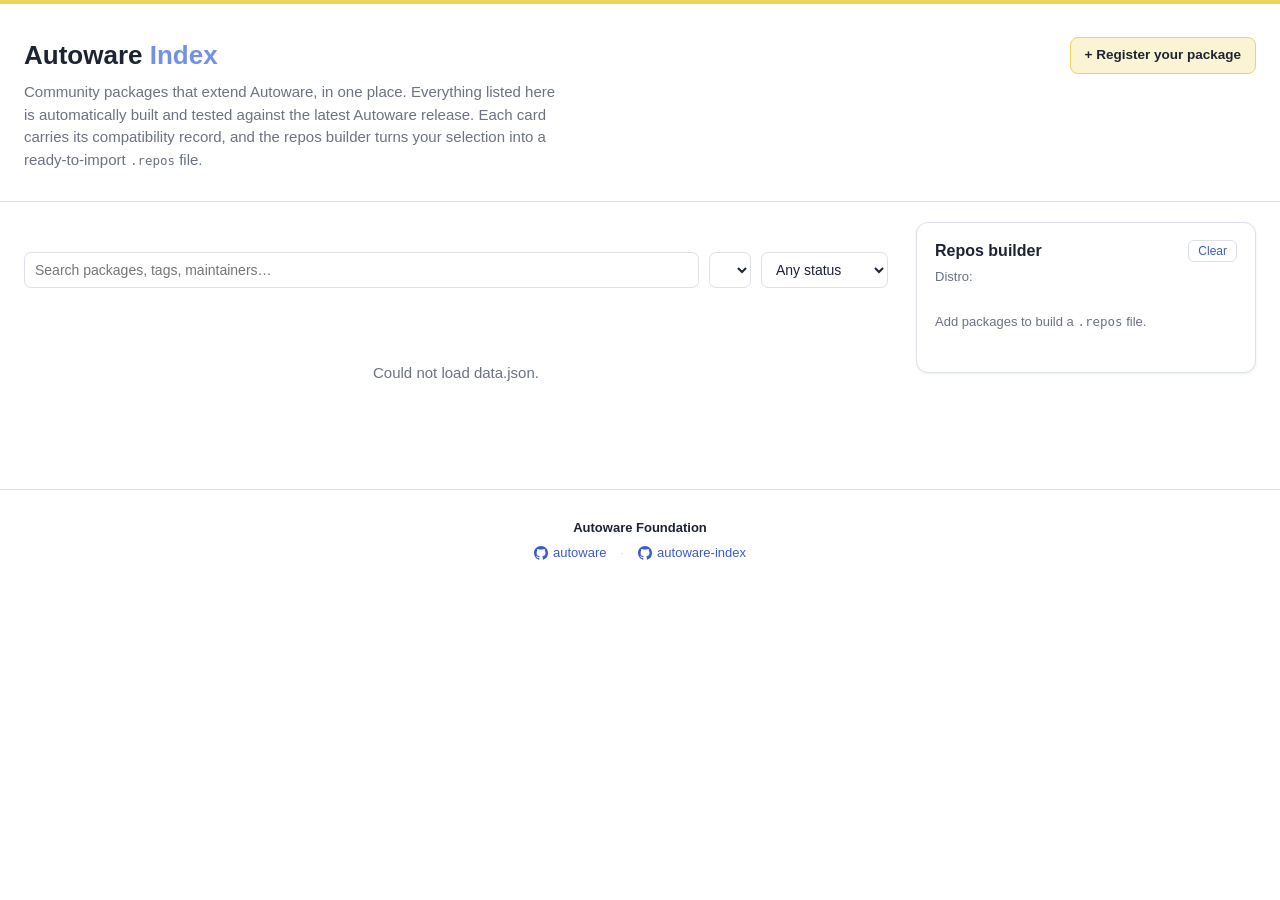
==== commit 4869091a: "docs(site): rewrite the browse-page intro for visitors The old intro described the plumbing (sweep r" ====
--- a/site/index.html
+++ b/site/index.html
@@ -14,10 +14,10 @@
           <a class="register-cta" href="register.html">+ Register your package</a>
         </div>
         <p>
-          Federated registry of community Autoware packages. Each package is validated against the
-          latest published Autoware release; the compatibility history below is built from sweep
-          records on the
-          <a href="https://github.com/autowarefoundation/autoware-index/tree/data">data branch</a>.
+          Community packages that extend Autoware, in one place. Everything listed here is
+          automatically built and tested against the latest Autoware release. Each card carries its
+          compatibility record, and the repos builder turns your selection into a ready-to-import
+          <code>.repos</code> file.
         </p>
         <div class="stats" id="stats"></div>
       </div>
--- a/site/styles.css
+++ b/site/styles.css
@@ -214,6 +214,7 @@
   min-width: 200px;
 }
 .card {
+  position: relative; /* anchors the absolutely-pinned cart toggle */
   background: var(--panel);
   border: 1px solid var(--border);
   border-radius: 12px;
@@ -231,17 +232,16 @@
   border-color: var(--secondary);
   box-shadow: 0 2px 10px rgba(238, 212, 91, 0.35);
 }
-.card header {
-  display: flex;
-  justify-content: space-between;
-  align-items: flex-start;
-  gap: 12px;
-  flex-wrap: wrap;
-}
 .card h2 {
   margin: 0;
   font-size: 18px;
   font-family: ui-monospace, SFMono-Regular, Menlo, monospace;
+  /* Padding keeps the name clear of the pinned toggle; and package names
+     are single unbreakable words, so without a break opportunity the
+     min-content width would overflow narrow cards (and run under it). */
+  padding-right: 42px;
+  min-width: 0;
+  overflow-wrap: anywhere;
 }
 .badges {
   display: flex;
@@ -285,7 +285,6 @@
   max-width: 78ch;
 }
 .tags {
-  margin: 10px 0 6px;
   display: flex;
   gap: 6px;
   flex-wrap: wrap;
@@ -300,6 +299,7 @@
 }
 .meta {
   font-size: 13px;
+  margin-top: 8px;
 }
 .repo {
   color: var(--link);
@@ -391,21 +391,33 @@
 }
 
 /* Repos builder (cart sidebar) */
-.card header {
-  gap: 12px;
-}
+/* The classification band: always the card's second line. Tag chips hold
+   the left side and keep wrapping onto the following lines; the registry
+   pills sit pinned at the band's right edge (they drop to their own
+   right-aligned line only when a narrow card leaves the tags no room). */
 .card-head-actions {
   display: flex;
-  align-items: center;
-  gap: 8px;
+  align-items: flex-start;
+  gap: 8px 10px;
   flex-wrap: wrap;
-  justify-content: flex-end;
+  margin-top: 8px;
+}
+.card-head-actions .tags {
+  flex: 1 1 160px;
+  min-width: 0;
+}
+.card-head-actions .badges {
+  margin-left: auto;
 }
 /* Fixed-size circular icon button (no size change on hover). Inactive = very
    light gold fill with a normal-gold edge and a blue plus; active (in cart) =
    gold fill with a black check. Words live in the title tooltip + aria-label so
-   nothing reflows. margin-left separates it from the static badges. */
+   nothing reflows. Pinned to the card's top-right corner, out of the header's
+   wrapping flow, so a long package name can never push it to a second line. */
 .cart-toggle {
+  position: absolute;
+  top: 16px;
+  right: 20px;
   display: inline-flex;
   align-items: center;
   justify-content: center;
@@ -413,7 +425,6 @@
   width: 30px;
   height: 30px;
   padding: 0;
-  margin-left: 10px;
   border-radius: 50%;
   cursor: pointer;
   border: 1px solid var(--secondary);
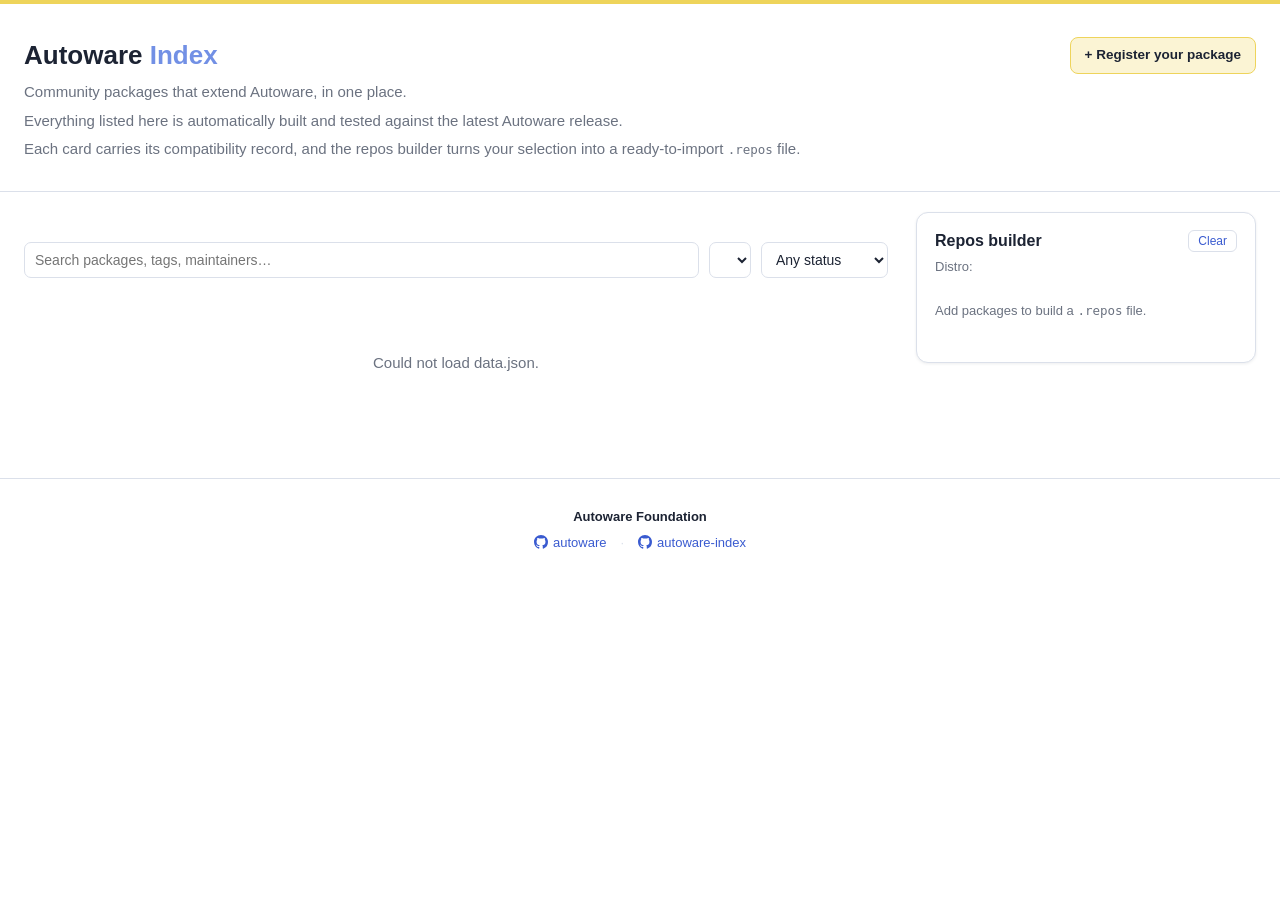
==== commit 8ce9f606: "docs(site): one intro sentence per line Each of the three intro sentences gets its own paragraph, an" ====
--- a/site/index.html
+++ b/site/index.html
@@ -13,11 +13,14 @@
           <h1>Autoware <span>Index</span></h1>
           <a class="register-cta" href="register.html">+ Register your package</a>
         </div>
+        <p>Community packages that extend Autoware, in one place.</p>
         <p>
-          Community packages that extend Autoware, in one place. Everything listed here is
-          automatically built and tested against the latest Autoware release. Each card carries its
-          compatibility record, and the repos builder turns your selection into a ready-to-import
-          <code>.repos</code> file.
+          Everything listed here is automatically built and tested against the latest Autoware
+          release.
+        </p>
+        <p>
+          Each card carries its compatibility record, and the repos builder turns your selection
+          into a ready-to-import <code>.repos</code> file.
         </p>
         <div class="stats" id="stats"></div>
       </div>
--- a/site/styles.css
+++ b/site/styles.css
@@ -42,9 +42,10 @@
   color: var(--primary);
 }
 header.site p {
+  /* One sentence per paragraph; no measure cap so each stays a single
+     line on desktop (the .container width still bounds them). */
   margin: 6px 0 0;
   color: var(--muted);
-  max-width: 64ch;
 }
 header.site a {
   color: var(--link);
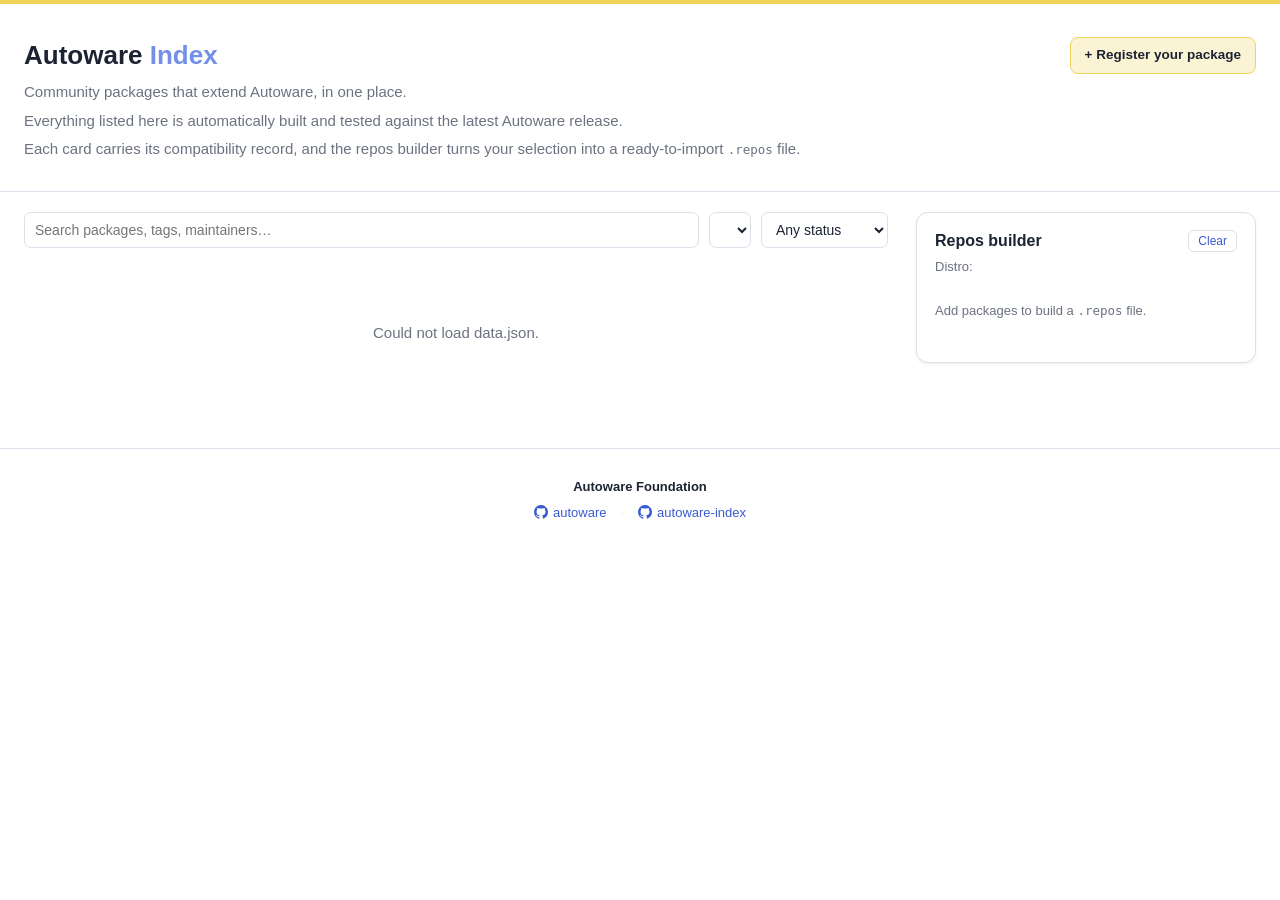
==== commit e5afcf41: "feat(site): add a favicon to the browse and register pages Both site pages shipped with no tab icon." ====
--- a/site/index.html
+++ b/site/index.html
@@ -4,6 +4,7 @@
     <meta charset="utf-8" />
     <meta name="viewport" content="width=device-width, initial-scale=1" />
     <title>Autoware Index</title>
+    <link rel="icon" href="favicon.svg" type="image/svg+xml" />
     <link rel="stylesheet" href="styles.css" />
   </head>
   <body>
--- a/site/styles.css
+++ b/site/styles.css
@@ -188,7 +188,10 @@
   display: flex;
   flex-wrap: wrap;
   gap: 10px;
-  margin: 18px 0 22px;
+  /* The 12px paddings become the white mask above/below the row while it is
+     stuck; the negative top margin cancels the top one at rest, so the row
+     sits exactly level with the tag rail and repos builder panels. */
+  margin: -12px 0 22px;
   position: sticky;
   top: 0;
   background: var(--bg);
@@ -226,12 +229,27 @@
     border-color 0.15s ease,
     box-shadow 0.15s ease;
 }
-/* Golden glow on hover, and kept persistently while the package is selected
-   (its toggle is pressed) so chosen items stand out. */
-.card:hover,
-.card:has(.cart-toggle[aria-pressed="true"]) {
+/* Two glow families, two meanings. Exploring is golden: hovering a card
+   (and, softer, its repository siblings via .repo-hover below). Selection is
+   primary blue: a card whose toggle is pressed holds the blue glow (its
+   :has() specificity outranks :hover, so it stays blue under the pointer
+   too), and repository groups select all-or-nothing, so a whole monorepo
+   turns blue together. */
+.card:hover {
   border-color: var(--secondary);
   box-shadow: 0 2px 10px rgba(238, 212, 91, 0.35);
+}
+.card:has(.cart-toggle[aria-pressed="true"]) {
+  border-color: var(--primary);
+  box-shadow: 0 2px 10px rgba(114, 144, 229, 0.45);
+}
+/* Hover echo: a softer golden glow on the OTHER cards of the same repository
+   while one is hovered: one clone brings them all. :where() keeps specificity
+   at plain-class level, so the direct hover/selected glow above always wins
+   on the card itself. */
+.card:where(.repo-hover) {
+  border-color: var(--secondary);
+  box-shadow: 0 1px 6px rgba(238, 212, 91, 0.22);
 }
 .card h2 {
   margin: 0;
@@ -263,6 +281,37 @@
   background: var(--secondary);
   color: #3a3208;
 }
+/* Monorepo badge: same quiet outline family as the other badges, but a
+   button; clicking filters the list to the repository's packages, clicking
+   again clears. font: inherit first (buttons default to a UA font), then
+   the badge size back on top. */
+button.badge-repo {
+  font: inherit;
+  font-size: 12px;
+  cursor: pointer;
+  transition:
+    background 0.15s ease,
+    border-color 0.15s ease,
+    color 0.15s ease;
+}
+button.badge-repo:hover {
+  background: var(--secondary-soft);
+  border-color: var(--secondary);
+  color: var(--secondary-ink);
+}
+/* Pressed while the repo filter is active (app.js syncs aria-pressed with
+   the search box): the same filled-gold treatment as the distro badge and
+   the pressed tag-rail rows. After :hover so the fill holds under the
+   pointer. */
+button.badge-repo[aria-pressed="true"] {
+  background: var(--secondary);
+  border-color: var(--secondary);
+  color: #3a3208;
+}
+button.badge-repo:focus-visible {
+  outline: 2px solid var(--primary);
+  outline-offset: 1px;
+}
 .pill {
   font-size: 12px;
   font-weight: 600;
@@ -289,6 +338,11 @@
   display: flex;
   gap: 6px;
   flex-wrap: wrap;
+}
+/* The domain tag chips close the card as its footer row (app.js only
+   renders the row when the package has tags). */
+.card .tags {
+  margin-top: 12px;
 }
 .tag {
   font-size: 12px;
@@ -392,10 +446,9 @@
 }
 
 /* Repos builder (cart sidebar) */
-/* The classification band: always the card's second line. Tag chips hold
-   the left side and keep wrapping onto the following lines; the registry
-   pills sit pinned at the band's right edge (they drop to their own
-   right-aligned line only when a narrow card leaves the tags no room). */
+/* The classification band: always the card's second line, holding the
+   registry pills (status, last green, distro, governance, monorepo) flowing
+   from the left. The domain tag chips live at the card's bottom (.card .tags). */
 .card-head-actions {
   display: flex;
   align-items: flex-start;
@@ -403,18 +456,12 @@
   flex-wrap: wrap;
   margin-top: 8px;
 }
-.card-head-actions .tags {
-  flex: 1 1 160px;
-  min-width: 0;
-}
-.card-head-actions .badges {
-  margin-left: auto;
-}
 /* Fixed-size circular icon button (no size change on hover). Inactive = very
-   light gold fill with a normal-gold edge and a blue plus; active (in cart) =
-   gold fill with a black check. Words live in the title tooltip + aria-label so
-   nothing reflows. Pinned to the card's top-right corner, out of the header's
-   wrapping flow, so a long package name can never push it to a second line. */
+   light gold fill with a normal-gold edge and an ink plus; active (in cart) =
+   primary-blue fill with a white check, matching the selected card's blue
+   glow. Words live in the title tooltip + aria-label so nothing reflows.
+   Pinned to the card's top-right corner, out of the header's wrapping flow,
+   so a long package name can never push it to a second line. */
 .cart-toggle {
   position: absolute;
   top: 16px;
@@ -441,19 +488,25 @@
 .cart-toggle svg {
   display: block;
 }
+/* Hover reads as a defined ring plus the glow, not just a faint haze. */
 .cart-toggle:hover {
-  box-shadow: 0 2px 9px rgba(238, 212, 91, 0.6);
+  box-shadow:
+    0 0 0 3px rgba(238, 212, 91, 0.5),
+    0 2px 10px rgba(238, 212, 91, 0.85);
 }
 .cart-toggle:focus-visible {
   outline: 2px solid var(--primary);
   outline-offset: 2px;
 }
 .cart-toggle[aria-pressed="true"] {
-  background: var(--secondary);
-  border-color: var(--secondary);
+  background: var(--primary);
+  border-color: var(--primary);
+  color: #fff;
 }
 .cart-toggle[aria-pressed="true"]:hover {
-  box-shadow: 0 2px 9px rgba(238, 212, 91, 0.6);
+  box-shadow:
+    0 0 0 3px rgba(114, 144, 229, 0.45),
+    0 2px 10px rgba(114, 144, 229, 0.8);
 }
 
 #cart {
@@ -504,43 +557,70 @@
 }
 
 .cart-repo {
+  position: relative; /* anchors the pinned remove button */
   border: 1px solid var(--border);
   border-radius: 9px;
   padding: 10px 12px;
   margin-bottom: 10px;
 }
+/* Repo name and its ref stack as their own lines; the group Remove (trash)
+   is pinned to the block's top-right corner, mirroring the cards' pinned
+   toggle. Selection is all-or-nothing per repository, so the one Remove
+   releases the whole block, not single package rows. */
 .cart-repo-head {
+  margin-bottom: 4px;
+}
+.cart-repo-name {
+  display: block;
+  font-size: 13px;
+  color: var(--fg);
+  /* Keep clear of the pinned trash button; repo keys are single unbreakable
+     words (or URLs), so give them a break opportunity too. */
+  padding-right: 30px;
+  overflow-wrap: anywhere;
+}
+.cart-repo-ref {
+  font-size: 12px;
+}
+.cart-pkg {
   display: flex;
   justify-content: space-between;
-  align-items: baseline;
+  align-items: center;
   gap: 8px;
-  margin-bottom: 4px;
-}
-.cart-repo-name {
-  font-size: 13px;
-  color: var(--fg);
-}
-.cart-repo-ref {
-  font-size: 12px;
-}
-.cart-pkg {
-  display: flex;
-  justify-content: space-between;
-  align-items: center;
-  gap: 8px;
   font-size: 13px;
   padding: 2px 0;
 }
 .cart-remove {
-  font-size: 11px;
+  position: absolute;
+  top: 8px;
+  right: 10px;
+  display: inline-flex;
+  align-items: center;
+  justify-content: center;
+  width: 24px;
+  height: 24px;
+  padding: 0;
+  border-radius: 50%;
+  cursor: pointer;
   color: var(--fail);
-  background: none;
-  border: none;
-  cursor: pointer;
-  padding: 2px 4px;
+  background: #fff;
+  border: 1px solid var(--border);
+  transition:
+    background 0.15s ease,
+    border-color 0.15s ease,
+    box-shadow 0.15s ease;
+}
+.cart-remove svg {
+  display: block;
 }
 .cart-remove:hover {
-  text-decoration: underline;
+  border-color: var(--fail);
+  background: rgba(209, 36, 47, 0.08);
+  box-shadow: 0 1px 6px rgba(209, 36, 47, 0.35);
+}
+.cart-remove:focus-visible {
+  outline: 2px solid var(--primary);
+  outline-offset: 1px;
 }
 .cart-note {
   margin: 6px 0 0;
